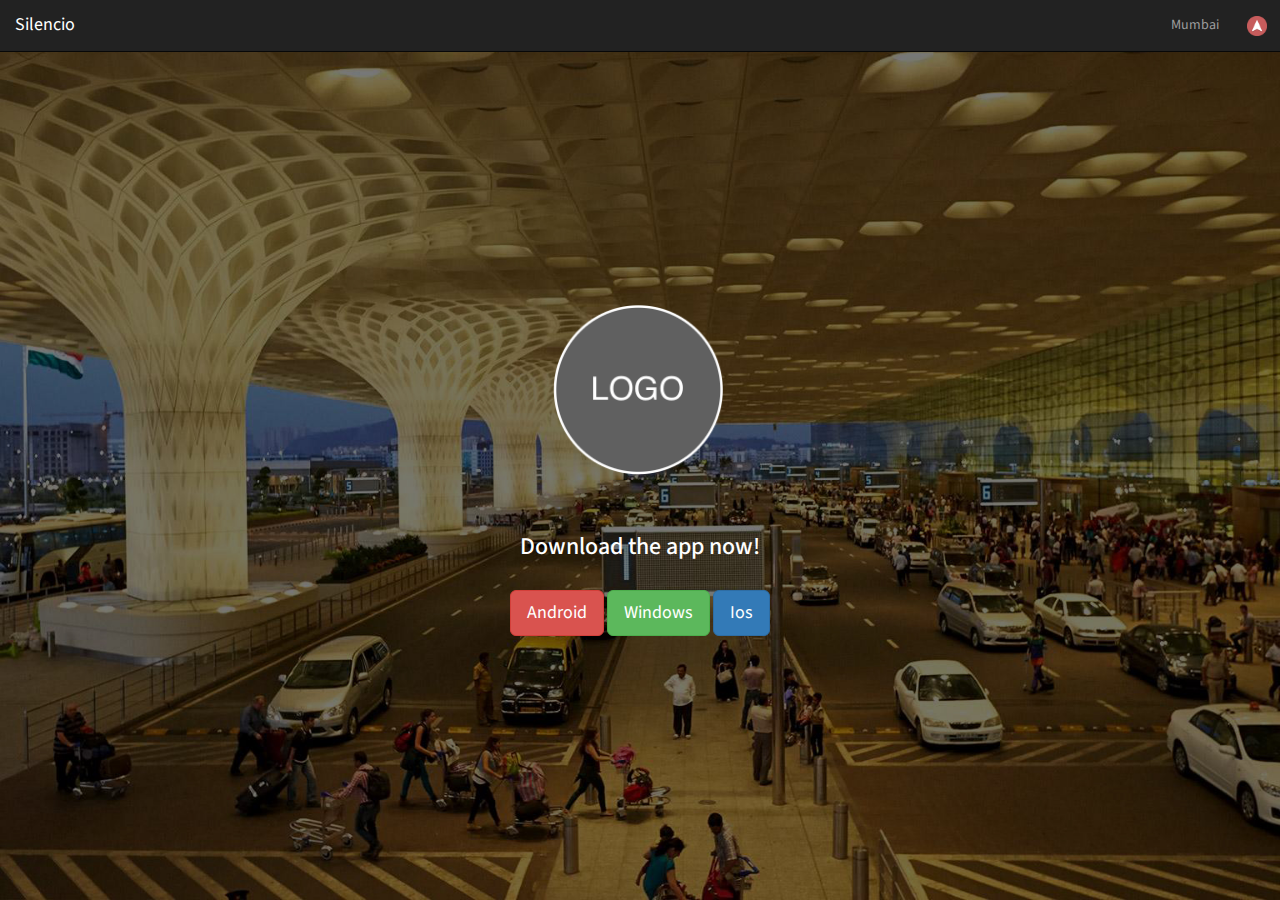
==== index.html @ 2cebd5ee "Add files via upload" ====
<!DOCTYPE html>
<html lang="en">

<head>

    <meta charset="utf-8">
    <meta http-equiv="X-UA-Compatible" content="IE=edge">
    <meta name="viewport" content="width=device-width, initial-scale=1">
    <meta name="description" content="">
    <meta name="author" content="">

    <title>Silencio</title>
    <link rel="icon" type="image/png" href="img/Placeholder+Logo.png" />
    
    <!-- Bootstrap Core CSS -->
    <link href="css/bootstrap.min.css" rel="stylesheet">

    <!-- Custom CSS -->
    <link href="css/creative.css" rel="stylesheet">
    
    <link href="https://fonts.googleapis.com/css?family=Source+Sans+Pro:300,400,700,300italic,400italic,700italic" rel="stylesheet" type="text/css">


    <!-- HTML5 Shim and Respond.js IE8 support of HTML5 elements and media queries -->
    <!-- WARNING: Respond.js doesn't work if you view the page via file:// -->
    <!--[if lt IE 9]>
        <script src="https://oss.maxcdn.com/libs/html5shiv/3.7.0/html5shiv.js"></script>
        <script src="https://oss.maxcdn.com/libs/respond.js/1.4.2/respond.min.js"></script>
    <![endif]-->

</head>

<body>

    <!-- Navigation -->
    <nav id="mainNav" class="navbar navbar-responsive navbar-inverse navbar-fixed-top">
        <div class="container-fluid">
            <!-- Brand and toggle get grouped for better mobile display -->
            <div class="navbar-header">
                <a class="navbar-brand page-scroll" href="#page-top">Silencio</a>
            </div>
            
            <ul class="nav navbar-nav navbar-right">
                    <li>
                        <a href="#">Mumbai</a>
                    </li>
                    <button class="btn navbar-btn btn-link">
                        <img src="img/20160406_570477e158580-210x210.png" width="20"  />
                    </button>
            </ul>
            <!-- /.navbar-collapse -->
        </div>
        <!-- /.container-fluid -->
    </nav>

   <header id="top" class="header">
        <div class="text-vertical-center">
            <center><img class="img-responsive" src="img/Placeholder+Logo.png" width="250px" height="250px" align="middle"/></center>
            <font  color="white"><h3>Download the app now!</h3></font>
            <br>
             <div colum class="mainAction">
                <button class="btn btn-danger btn-fixed btn-lg" href="" 
                   <img src="ico_android.png" /> Android</button>
                <a class="btn btn-success btn-lg" href="">Windows</a>
                <a class="btn btn-primary btn-lg" href="">Ios</a>
             </div>
        </div>
    </header>

    <!-- jQuery -->
    <script src="js/jquery.js"></script>

    <!-- Bootstrap Core JavaScript -->
    <script src="js/bootstrap.min.js"></script>

    <!-- Script to Activate the Carousel -->
    <script>
    $('.carousel').carousel({
        interval: 5000 //changes the speed
    })
    </script>

</body>

</html>
---- css/creative.css ----
/*
 * Start Bootstrap - Full Slider (http://startbootstrap.com/)
 * Copyright 2013-2016 Start Bootstrap
 * Licensed under MIT (https://github.com/BlackrockDigital/startbootstrap/blob/gh-pages/LICENSE)
 */

html,
body {
    height: 100%;
}

body {
    font-family: "Source Sans Pro","Helvetica Neue",Helvetica,Arial,sans-serif;
}

.carousel,
.item,
.active {
    height: 100%;
}

.carousel-inner {
    height: 100%;
}

/* Background images are set within the HTML using inline CSS, not here */

.fill {
    width: 100%;
    height: 100%;
    background-position: center;
    -webkit-background-size: cover;
    -moz-background-size: cover;
    background-size: cover;
    -o-background-size: cover;
}

.header {
    display: table;
    position: relative;
    width: 100%;
    height: 100%;
    background: url(../img/b1.jpg)no-repeat center center scroll;
    -webkit-background-size: cover;
    -moz-background-size: cover;
    background-size: cover;
    -o-background-size: cover;
}

.text-vertical-center {
    display: table-cell;
    text-align: center;
    vertical-align: middle;
}

.text-vertical-center h1 {
    margin: 0;
    padding: 0;
    font-size: 4.5em;
    font-weight: 700;
}


footer {
    margin: 50px 0;
}

.mainpitch {
        padding: 70px 0;
    text-align: center;
}
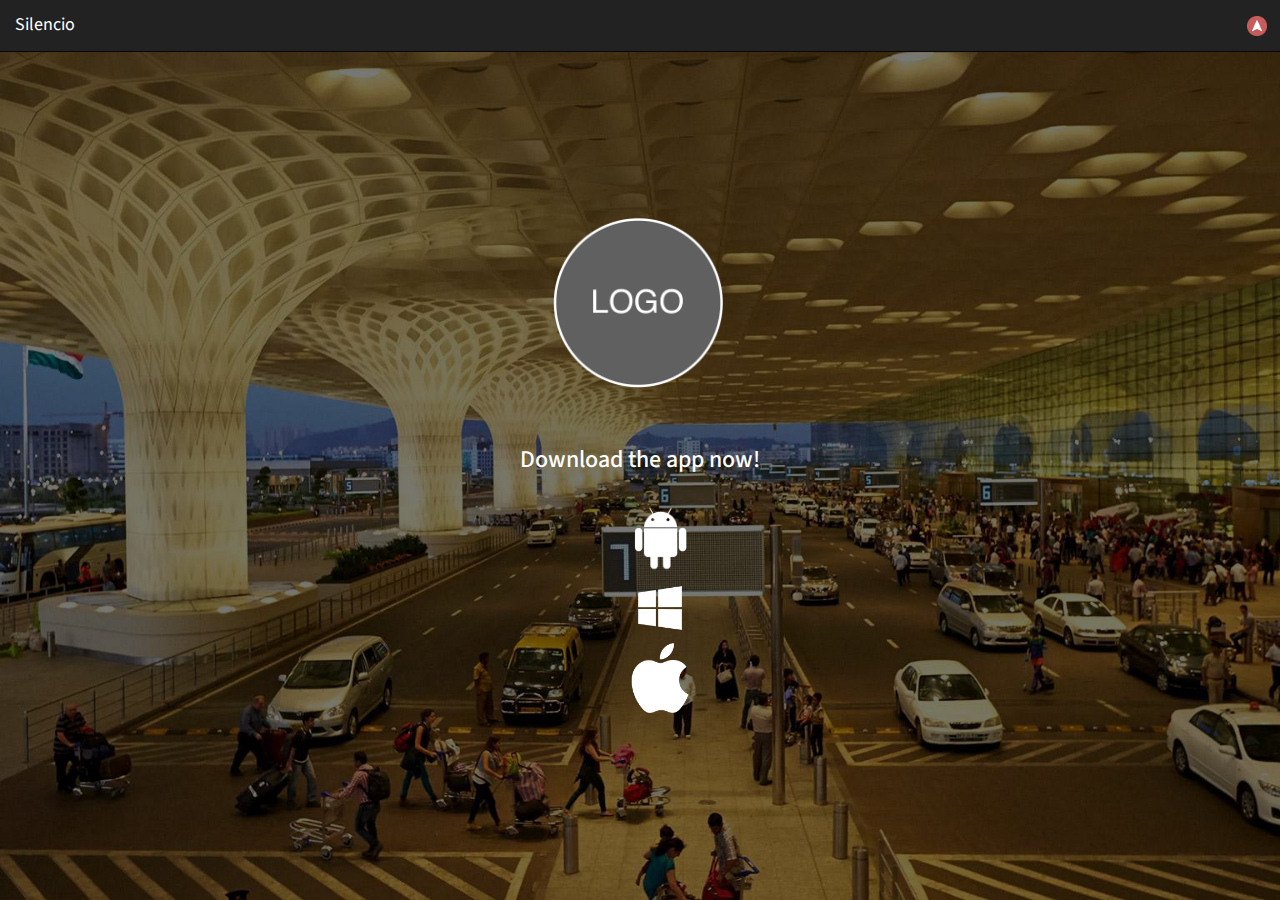
==== commit c23cbe83: "Add files via upload" ====
--- a/index.html
+++ b/index.html
@@ -18,6 +18,7 @@
     <!-- Custom CSS -->
     <link href="css/creative.css" rel="stylesheet">
     
+    <!-- Fonts -->
     <link href="https://fonts.googleapis.com/css?family=Source+Sans+Pro:300,400,700,300italic,400italic,700italic" rel="stylesheet" type="text/css">
 
 
@@ -33,37 +34,44 @@
 <body>
 
     <!-- Navigation -->
-    <nav id="mainNav" class="navbar navbar-responsive navbar-inverse navbar-fixed-top">
+    <nav id="mainNav" class="navbar navbar-inverse navbar-fixed-top">
         <div class="container-fluid">
             <!-- Brand and toggle get grouped for better mobile display -->
             <div class="navbar-header">
                 <a class="navbar-brand page-scroll" href="#page-top">Silencio</a>
             </div>
             
-            <ul class="nav navbar-nav navbar-right">
+            <ol class="nav navbar-nav navbar-right">
+                    <button class="btn navbar-btn btn-link">
+                        <img src="img/20160406_570477e158580-210x210.png" href="" width="20"/>
+                    </button>
                     <li>
-                        <a href="#">Mumbai</a>
+                        <a href="#"><span id="city"></span></a>
                     </li>
-                    <button class="btn navbar-btn btn-link">
-                        <img src="img/20160406_570477e158580-210x210.png" width="20"  />
-                    </button>
-            </ul>
+            </ol>   
             <!-- /.navbar-collapse -->
         </div>
         <!-- /.container-fluid -->
     </nav>
-
+    
    <header id="top" class="header">
         <div class="text-vertical-center">
             <center><img class="img-responsive" src="img/Placeholder+Logo.png" width="250px" height="250px" align="middle"/></center>
             <font  color="white"><h3>Download the app now!</h3></font>
             <br>
-             <div colum class="mainAction">
-                <button class="btn btn-danger btn-fixed btn-lg" href="" 
-                   <img src="ico_android.png" /> Android</button>
-                <a class="btn btn-success btn-lg" href="">Windows</a>
-                <a class="btn btn-primary btn-lg" href="">Ios</a>
-             </div>
+            
+            <ol class="row">
+                <div>
+                    <img  class="img-responsive" src="img/ico_android1.png" width="70" onmouseover="bigImg(this)" onmouseout="normalImg(this)" />
+                </div>
+                <div>
+                    <img  class="img-responsive" src="img/ico_windows.png" width="70" onmouseover="bigImg(this)" onmouseout="normalImg(this)" />
+                </div>
+                <div>
+                    <img  class="img-responsive" src="img/ico_ios.png" width="70" onmouseover="bigImg(this)" onmouseout="normalImg(this)" />
+                </div>
+            </ol>
+            
         </div>
     </header>
 
@@ -74,11 +82,45 @@
     <script src="js/bootstrap.min.js"></script>
 
     <!-- Script to Activate the Carousel -->
-    <script>
+<script>
     $('.carousel').carousel({
         interval: 5000 //changes the speed
     })
-    </script>
+</script>
+    
+<script>
+    
+	var city = document.getElementById('city');
+	           
+	function callback(data)
+	{
+		city.innerHTML = data.city;
+	}
+
+	var script = document.createElement('script');
+	script.type = 'text/javascript';
+	script.src = 'https://geoip-db.com/jsonp';
+	var h = document.getElementsByTagName('script')[0];
+	h.parentNode.insertBefore(script, h);
+	           
+</script>
+    
+<script>
+
+    function bigImg(x) 
+    {
+    x.style.height = "72px";
+    x.style.width = "72px";
+    }
+    
+    function normalImg(x) 
+    {
+    x.style.height = "70px";
+    x.style.width = "70px";
+    }
+</script>
+
+
 
 </body>
 
--- a/css/creative.css
+++ b/css/creative.css
@@ -60,6 +60,16 @@
     font-weight: 700;
 }
 
+.row {
+    display: inline-block;
+    vertical-align: middle;
+    align-content: center;
+}
+
+.row r1 {
+    margin: 0;
+    padding: 0;
+}
 
 footer {
     margin: 50px 0;
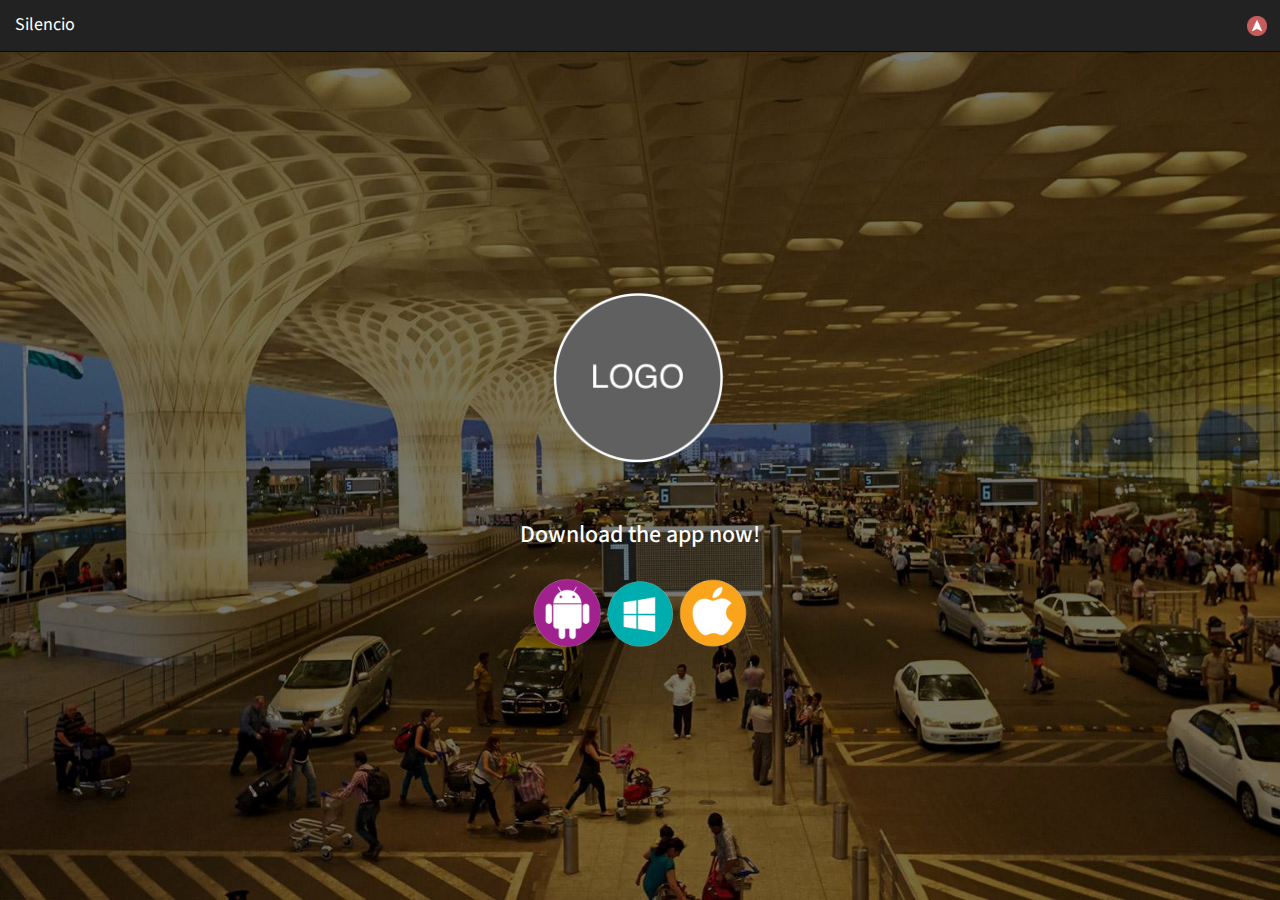
==== commit 98f44fca: "Add files via upload" ====
--- a/index.html
+++ b/index.html
@@ -54,26 +54,27 @@
         <!-- /.container-fluid -->
     </nav>
     
-   <header id="top" class="header">
+     <header id="top" class="header">
         <div class="text-vertical-center">
             <center><img class="img-responsive" src="img/Placeholder+Logo.png" width="250px" height="250px" align="middle"/></center>
             <font  color="white"><h3>Download the app now!</h3></font>
             <br>
             
-            <ol class="row">
-                <div>
-                    <img  class="img-responsive" src="img/ico_android1.png" width="70" onmouseover="bigImg(this)" onmouseout="normalImg(this)" />
-                </div>
-                <div>
-                    <img  class="img-responsive" src="img/ico_windows.png" width="70" onmouseover="bigImg(this)" onmouseout="normalImg(this)" />
-                </div>
-                <div>
-                    <img  class="img-responsive" src="img/ico_ios.png" width="70" onmouseover="bigImg(this)" onmouseout="normalImg(this)" />
-                </div>
-            </ol>
             
+            <div class="store-links col-l-10">
+                <a class="pr20" target="_blank" href="Android.html"=>
+                    <img src="img/android.png" alt="Download Silencio for Android" height="70" onmouseover="bigImg(this)" onmouseout="normalImg(this)" >
+                </a>
+                <a class="pr20" target="_blank" href="Windows.html">
+                    <img src="img/windows.png" alt="Download Silencio for Windows" height="70" onmouseover="bigImg(this)" onmouseout="normalImg(this)">
+                </a>
+                <a class="pr20" target="_blank" href="ios.html">
+                    <img src="img/ios.png" alt="Download Silencio for iOS" height="70" onmouseover="bigImg(this)" onmouseout="normalImg(this)">
+                </a>
+            </div> 
         </div>
     </header>
+  
 
     <!-- jQuery -->
     <script src="js/jquery.js"></script>
@@ -109,8 +110,8 @@
 
     function bigImg(x) 
     {
-    x.style.height = "72px";
-    x.style.width = "72px";
+    x.style.height = "75px";
+    x.style.width = "75px";
     }
     
     function normalImg(x) 
--- a/css/creative.css
+++ b/css/creative.css
@@ -40,11 +40,11 @@
     position: relative;
     width: 100%;
     height: 100%;
-    background: url(../img/b1.jpg)no-repeat center center scroll;
+    background: url(../img/b1.jpg)no-repeat center center scroll; 
     -webkit-background-size: cover;
     -moz-background-size: cover;
     background-size: cover;
-    -o-background-size: cover;
+    -o-background-size: cover; 
 }
 
 .text-vertical-center {
@@ -60,22 +60,6 @@
     font-weight: 700;
 }
 
-.row {
-    display: inline-block;
-    vertical-align: middle;
-    align-content: center;
-}
-
-.row r1 {
-    margin: 0;
-    padding: 0;
-}
-
 footer {
     margin: 50px 0;
-}
-
-.mainpitch {
-        padding: 70px 0;
-    text-align: center;
 }